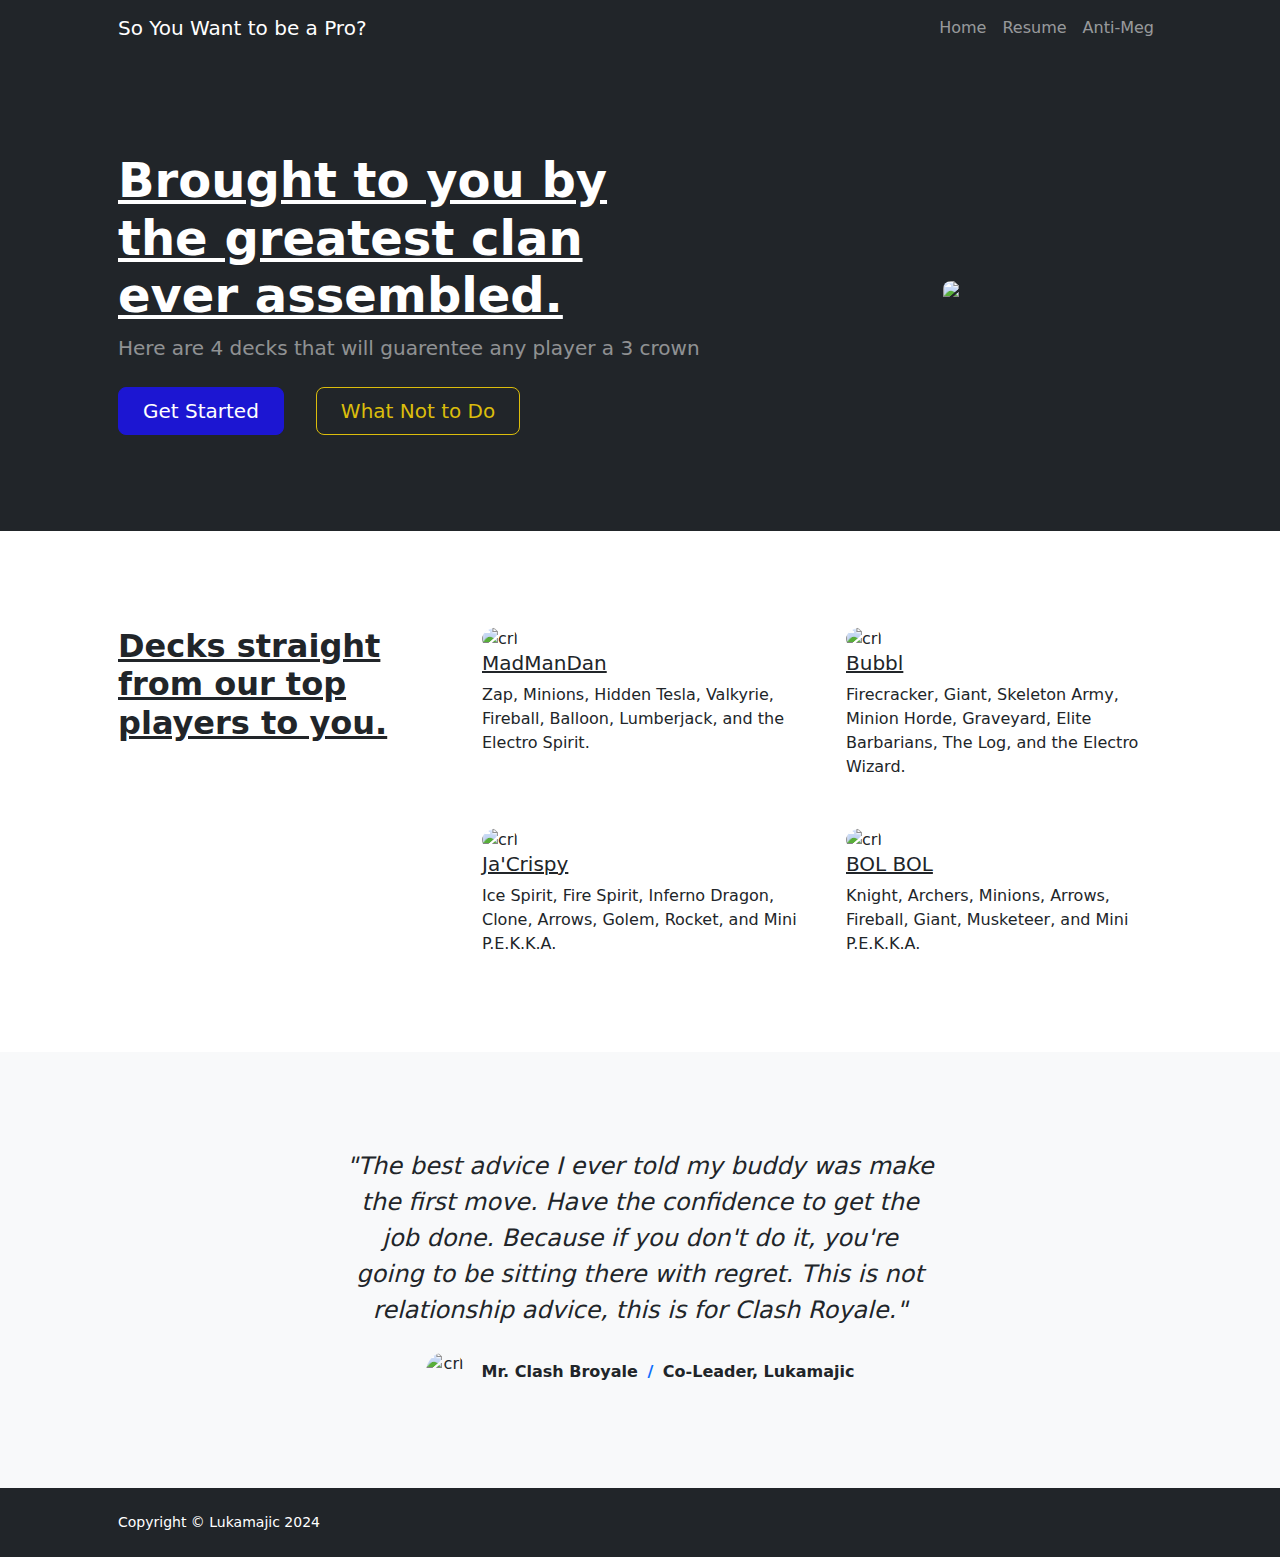
==== index.html @ e2946428 "Add files via upload" ====
<!DOCTYPE html>
<html lang="en">
    <head>
        <meta charset="utf-8" />
        <meta name="viewport" content="width=device-width, initial-scale=1, shrink-to-fit=no" />
        <meta name="description" content="" />
        <meta name="author" content="" />
        <title>Good Decks By Lukamajic</title>
        <!-- Favicon-->
        <link rel="icon" type="image/x-icon" href="assets/favicon.ico" />
        <!-- Bootstrap icons-->
        <link href="https://cdn.jsdelivr.net/npm/bootstrap-icons@1.5.0/font/bootstrap-icons.css" rel="stylesheet" />
        <!-- Core theme CSS (includes Bootstrap)-->
        <link href="css/styles.css" rel="stylesheet" />
    </head>
    <body class="d-flex flex-column h-100">
        <main class="flex-shrink-0">
            <!-- Navigation-->
            <nav class="navbar navbar-expand-lg navbar-dark bg-dark">
                <div class="container px-5">
                    <a class="navbar-brand" href="index.html">So You Want to be a Pro?</a>
                    <button class="navbar-toggler" type="button" data-bs-toggle="collapse" data-bs-target="#navbarSupportedContent" aria-controls="navbarSupportedContent" aria-expanded="false" aria-label="Toggle navigation"><span class="navbar-toggler-icon"></span></button>
                    <div class="collapse navbar-collapse" id="navbarSupportedContent">
                        <ul class="navbar-nav ms-auto mb-2 mb-lg-0">
                            <li class="nav-item"><a class="nav-link" href="index.html">Home</a></li>
                            <li class="nav-item"><a class="nav-link" href="about.html">Resume</a></li>
                            <li class="nav-item"><a class="nav-link" href="Index/antimeg.html">Anti-Meg</a></li>
                            <li class="nav-item dropdown">
                            </li>
                        </ul>
                    </div>
                </div>
            </nav>
            <!-- Header-->
            <header class="bg-dark py-5">
                <div class="container px-5">
                    <div class="row gx-5 align-items-center justify-content-center">
                        <div class="col-lg-8 col-xl-7 col-xxl-6">
                            <div class="my-5 text-center text-xl-start">
                                <h1 class="display-5 fw-bolder text-white mb-2">Brought to you by the greatest clan ever assembled.</h1>
                                <p class="lead fw-normal text-white-50 mb-4">Here are 4 decks that will guarentee any player a 3 crown</p>
                                <div class="d-grid gap-3 d-sm-flex justify-content-sm-center justify-content-xl-start">
                                    <a class="btn btn-primary btn-lg px-4 me-sm-3" href="#features">Get Started</a>
                                    <a class="btn btn-outline-light btn-lg px-4" href="Index/antimeg.html">What Not to Do</a>
                                </div>
                            </div>
                        </div>
                        <div class="col-xl-5 col-xxl-6 d-none d-xl-block text-center"><img class="img-fluid rounded-3 my-5" src="https://i0.wp.com/gamingonphone.com/wp-content/uploads/2022/09/clash-f-1024x565.jpg" alt="..." style="width: 600px height: 400px;"/></div>
                    </div>
                </div>
            </header>
            <!-- Features section-->
            <section class="py-5" id="features">
                <div class="container px-5 my-5">
                    <div class="row gx-5">
                        <div class="col-lg-4 mb-5 mb-lg-0"><h2 class="fw-bolder mb-0">Decks straight from our top players to you.</h2></div>
                        <div class="col-lg-8">
                            <div class="row gx-5 row-cols-1 row-cols-md-2">
                                <div class="col mb-5 h-100">
                                    <img class="rounded-circle me-3" src="https://cdn.royaleapi.com/static/img/arenas-fs8/256x256/league4-fs8.png?t=cbe1a71dc" alt="crl" style="width: 40px; height: 40px;"/>
                                    <h2 class="h5">MadManDan</h2>
                                    <p class="mb-0">Zap, Minions, Hidden Tesla, Valkyrie, Fireball, Balloon, Lumberjack, and the Electro Spirit.</p>
                                </div>
                                <div class="col mb-5 h-100">
                                    <img class="rounded-circle me-3" src="https://cdn.royaleapi.com/static/img/arenas-fs8/256x256/league5-fs8.png?t=2080a703c" alt="crl" style="width: 40px; height: 40px;"/>
                                    <h2 class="h5">Bubbl</h2>
                                    <p class="mb-0">Firecracker, Giant, Skeleton Army, Minion Horde, Graveyard, Elite Barbarians, The Log, and the Electro Wizard.</p>
                                </div>
                                <div class="col h-100">
                                    <img class="rounded-circle me-3" src="https://cdn.royaleapi.com/static/img/arenas-fs8/256x256/league5-fs8.png?t=2080a703c" alt="crl" style="width: 40px; height: 40px;"/>
                                    <h2 class="h5">Ja'Crispy</h2>
                                    <p class="mb-0">Ice Spirit, Fire Spirit, Inferno Dragon, Clone, Arrows, Golem, Rocket, and Mini P.E.K.K.A.</p>
                                </div>
                                <div class="col h-100">
                                    <img class="rounded-circle me-3" src="https://cdns3.royaleapi.com/cdn-cgi/image//static/img/ui/league10.png" alt="crl" style="width: 40px; height: 40px;"/>
                                    <h2 class="h5">BOL BOL</h2>
                                    <p class="mb-0">Knight, Archers, Minions, Arrows, Fireball, Giant, Musketeer, and Mini P.E.K.K.A.</p>
                                </div>
                            </div>
                        </div>
                    </div>
                </div>
            </section>
            <!-- Testimonial section-->
            <div class="py-5 bg-light">
                <div class="container px-5 my-5">
                    <div class="row gx-5 justify-content-center">
                        <div class="col-lg-10 col-xl-7">
                            <div class="text-center">
                                <div class="fs-4 mb-4 fst-italic">"The best advice I ever told my buddy was make the first move. Have the confidence to get the job done. Because if you don't do it, you're going to be sitting there with regret. This is not relationship advice, this is for Clash Royale."</div>
                                <div class="d-flex align-items-center justify-content-center">
                                    <img class="rounded-circle me-3" src="https://liquipedia.net/commons/images/b/bf/Clash_Royale_League_2018_allmode.png" alt="crl" style="width: 40px; height: 40px;"/>
                                    <div class="fw-bold">
                                        Mr. Clash Broyale
                                        <span class="fw-bold text-primary mx-1">/</span>
                                        Co-Leader, Lukamajic
                                    </div>
                                </div>
                            </div>
                        </div>
                    </div>
                </div>
            </div>

        <!-- Footer-->
        <footer class="bg-dark py-4 mt-auto">
            <div class="container px-5">
                <div class="row align-items-center justify-content-between flex-column flex-sm-row">
                    <div class="col-auto"><div class="small m-0 text-white"> Copyright &copy; Lukamajic 2024 </div>
                </div>
            </div>
        </footer>
        <!-- Bootstrap core JS-->
        <script src="https://cdn.jsdelivr.net/npm/bootstrap@5.2.3/dist/js/bootstrap.bundle.min.js"></script>
        <!-- Core theme JS-->
        <script src="js/scripts.js"></script>
    </body>
</html>
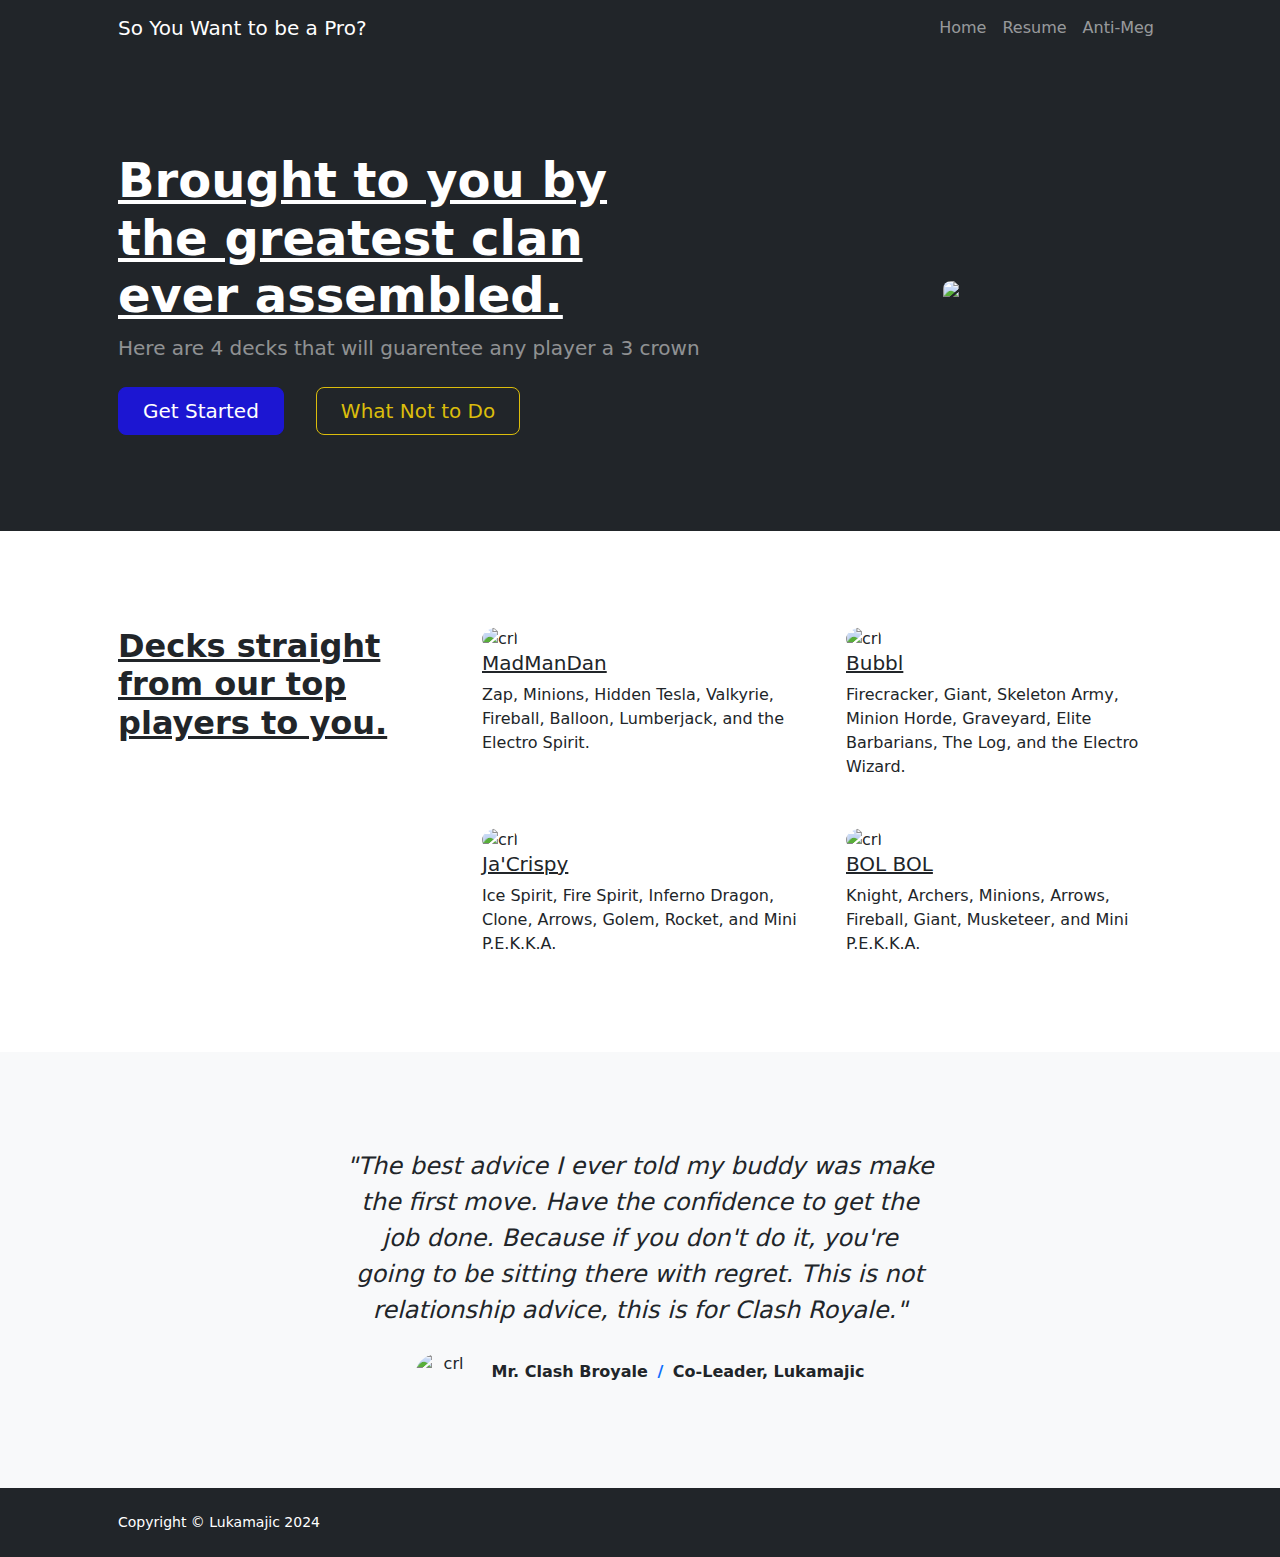
==== commit f0f2b3cf: "Add files via upload" ====
--- a/index.html
+++ b/index.html
@@ -89,7 +89,7 @@
                             <div class="text-center">
                                 <div class="fs-4 mb-4 fst-italic">"The best advice I ever told my buddy was make the first move. Have the confidence to get the job done. Because if you don't do it, you're going to be sitting there with regret. This is not relationship advice, this is for Clash Royale."</div>
                                 <div class="d-flex align-items-center justify-content-center">
-                                    <img class="rounded-circle me-3" src="https://liquipedia.net/commons/images/b/bf/Clash_Royale_League_2018_allmode.png" alt="crl" style="width: 40px; height: 40px;"/>
+                                    <img class="rounded-circle me-3" src="https://1000logos.net/wp-content/uploads/2021/02/Clash-Royale-emblem.png" alt="crl" style="width: 60px; height: 40px;"/>
                                     <div class="fw-bold">
                                         Mr. Clash Broyale
                                         <span class="fw-bold text-primary mx-1">/</span>
